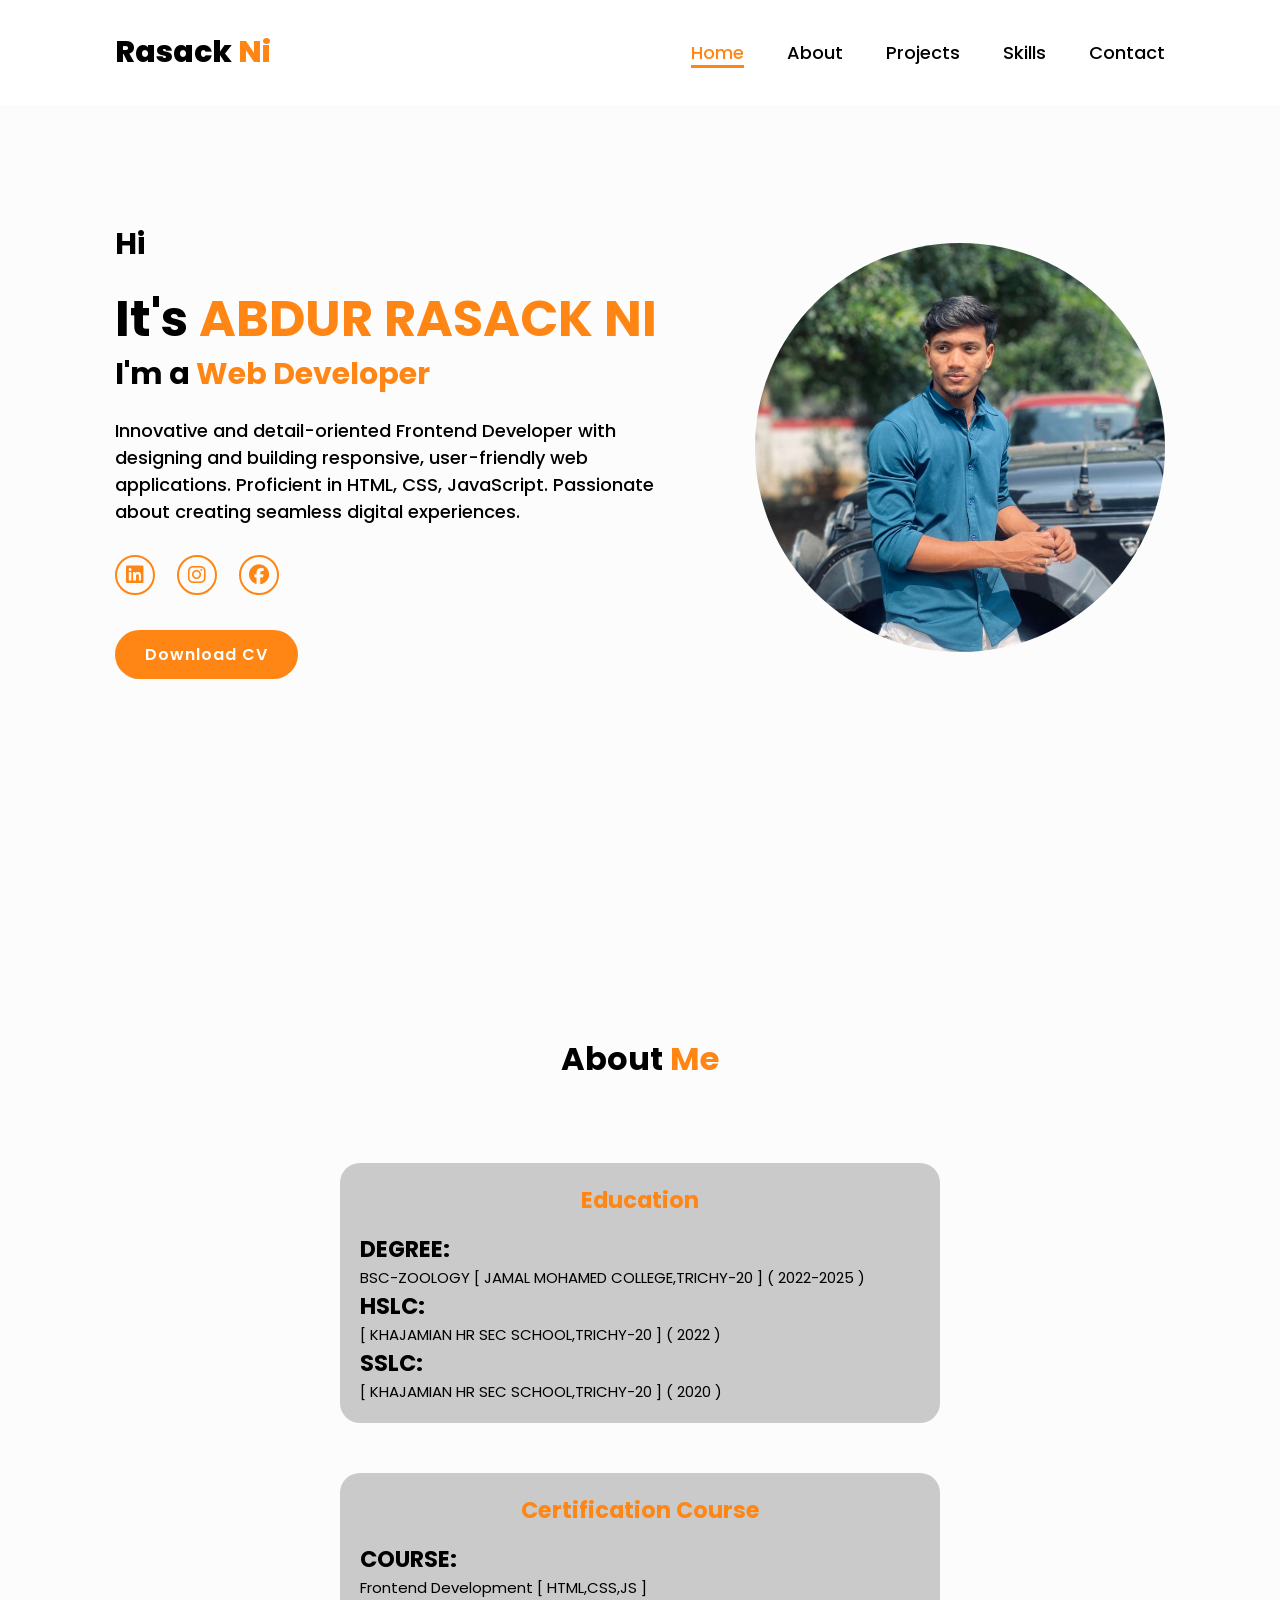
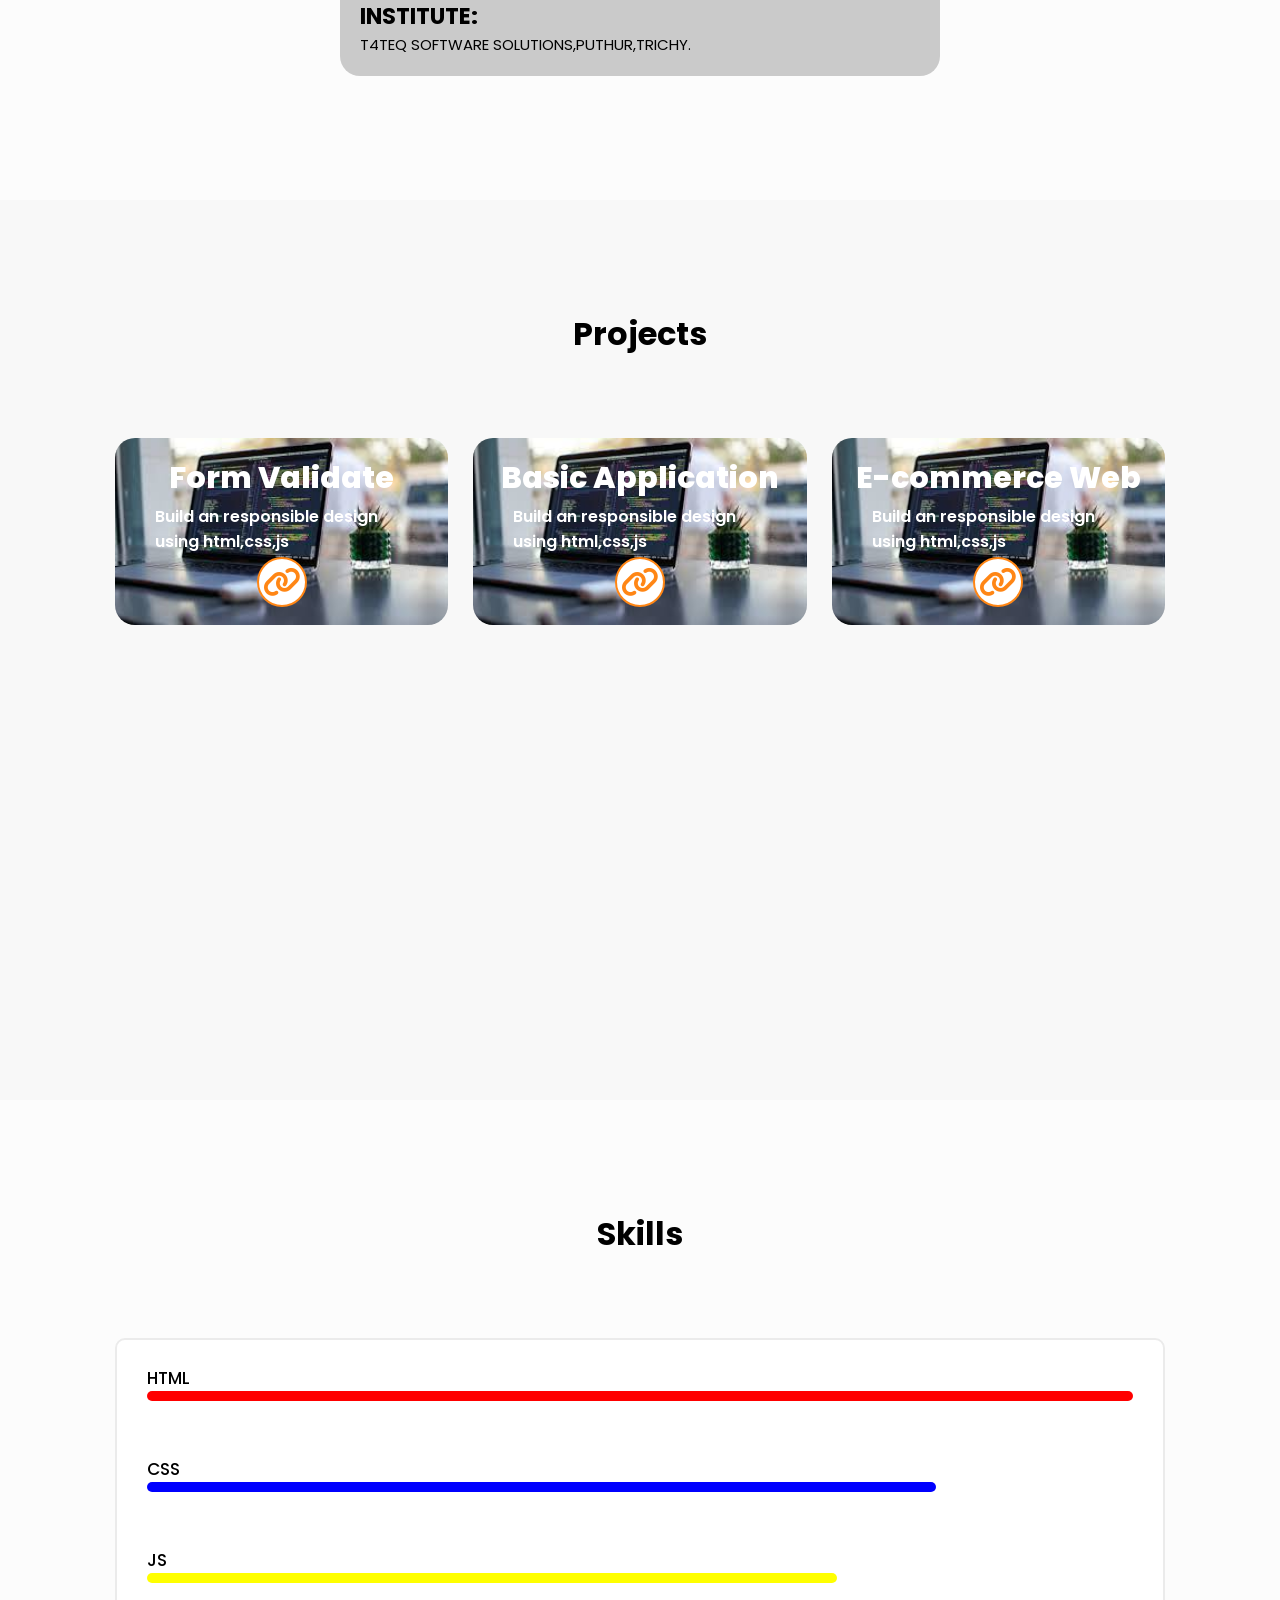
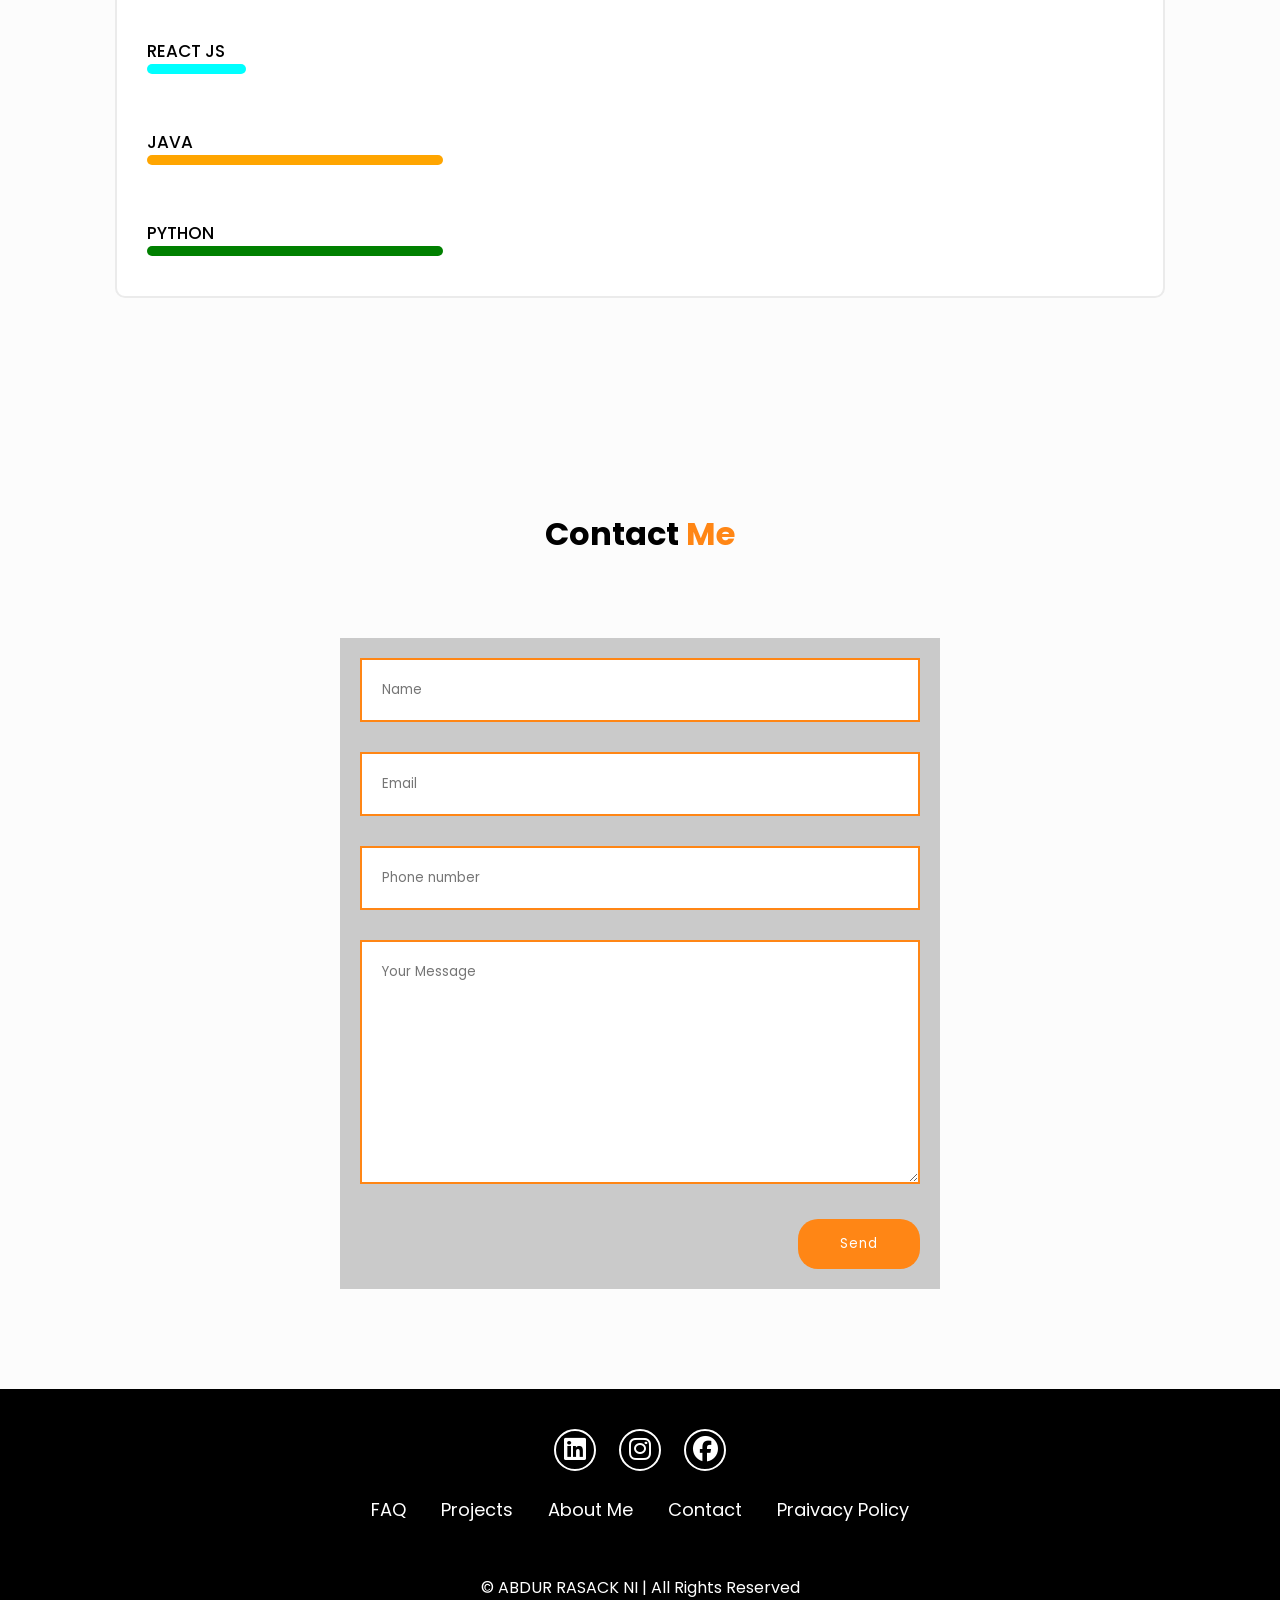
==== index.html @ b49cc0c0 "Add files via upload" ====
<!DOCTYPE html>
<html lang="en">
<head>
    <meta charset="UTF-8">
    <meta name="viewport" content="width=device-width, initial-scale=1.0">
    <title>Document</title>
    <link rel="stylesheet" href="style.css">
    <link rel="stylesheet" href="https://cdnjs.cloudflare.com/ajax/libs/font-awesome/6.7.2/css/all.min.css" />


</head>
<body>
    <header class="header">
        <input type="checkbox" id="check">
        <a href="#home" class="logo">
            Rasack <span>Ni</span>
        </a>

        <div class="menu">
            <label for="check"><i class="fa fa-bars"></i></label>
        </div>
        
        <nav class="navbar">
            <a href="#home" class="active">Home</a>
            <a href="#about">About</a>
            <a href="#project" >Projects</a>
            <a href="#skills" >Skills</a>
            <a href="#contact">Contact</a>
        </nav>
    </header>

    <section class="home" id="home">
        <div class="home-container">
            <h3>Hi</h3>
            <h1>It's <span>ABDUR RASACK NI</span></h1>
            <h3 class="text-aimation">
                I'm a <span>Web Developer</span>
            </h3>
            <p>
                Innovative and detail-oriented Frontend Developer with designing and building responsive, user-friendly web applications. Proficient in HTML, CSS, JavaScript. Passionate about creating seamless digital experiences.
            </p>
            <div class="social-icons">
                <a href="#"><i class="fa-brands fa-linkedin"></i></a>
                <a href="https://www.instagram.com/.rasack_ni_oficial. ?igsh=ZjFzNG3MWdsZ3Nk"><i class="fa-brands fa-instagram"></i></a>
                <a href="#"><i class="fa-brands fa-facebook"></i></a>
            </div>

            <a href="" class="btn">Download CV</a>
        </div>

        <div class="home-img">
            <img src="images/IMG_20241216_140225_562[1].webp" alt="">
        </div>
    </section>

    <section class="about" id="about">
        <h2 class="heading">About <span>Me</span></h2>
        <div class="about-container">
            

            <div class="education">
                <h1>Education</h1>
                <div class="edu-con">

                    <h2>DEGREE:</h2>
                    <p>BSC-ZOOLOGY [ JAMAL MOHAMED COLLEGE,TRICHY-20 ] ( 2022-2025 )</p>
    
                    <h2>HSLC:</h2>
                    <p> [ KHAJAMIAN HR SEC SCHOOL,TRICHY-20 ] ( 2022 )</p>
    
                    <h2>SSLC:</h2>
                    <p> [ KHAJAMIAN HR SEC SCHOOL,TRICHY-20 ] ( 2020 )</p>
                </div>


            </div>

            <div class="certify">

                <h1>Certification Course</h1>
                <div class="cer-con">
                    <h2>COURSE:</h2>
                    <p>Frontend Development [ HTML,CSS,JS ]</p>
                    <h2>INSTITUTE:</h2>
                    <P>T4TEQ SOFTWARE SOLUTIONS,PUTHUR,TRICHY.</P>
                </div>

            </div>
        </div>
    </section>

    <section class="project" id="project">
        <h2 class="heading">Projects</h2>
        <div class="project-container">
            <div class="project-box">
                <img src="images/download.jpeg" alt="">
                <div class="project-info">
                    <h4>Form Validate</h4>
                    <p>Build an responsible design using html,css,js</p>
                    <a href="projects/formS&L.html">
                    <i class="fa fa-link"></i>
                    </a>
                </div>
            </div>
            <div class="project-box">
                <img src="images/download.jpeg" alt="">
                <div class="project-info">
                    <h4>Basic Application</h4>
                    <p>Build an responsible design using html,css,js</p>
                    <a href="projects/cal.html">
                    <i class="fa fa-link"></i>
                    </a>
                </div>
            </div>
            <div class="project-box">
                <img src="images/download.jpeg" alt="">
                <div class="project-info">
                    <h4>E-commerce Web</h4>
                    <p>Build an responsible design using html,css,js</p>
                    <a href="projects/e-commerce/index.html">
                    <i class="fa fa-link"></i>
                    </a>
                </div>
            </div>
        </div>
    </section>

    <section class="skills" id="skills">
        <h2 class="heading">Skills</h2>
        <div class="skill-bars">
            <div class="bar">
                <div class="info">
                    <span>HTML</span>
                    <div class="progress-line html">
                        <span></span>
                    </div>
                </div>
            </div>
            <div class="bar">
                <div class="info">
                    <span>CSS</span>
                    <div class="progress-line css">
                        <span></span>
                    </div>
                </div>
            </div>
            <div class="bar">
                <div class="info">
                    <span>JS</span>
                    <div class="progress-line js">
                        <span></span>
                    </div>
                </div>
            </div>
            <div class="bar">
                <div class="info">
                    <span>REACT JS</span>
                    <div class="progress-line reactjs">
                        <span></span>
                    </div>
                </div>
            </div>
            <div class="bar">
                <div class="info">
                    <span>JAVA</span>
                    <div class="progress-line java">
                        <span></span>
                    </div>
                </div>
            </div>
            <div class="bar">
                <div class="info">
                    <span>PYTHON</span>
                    <div class="progress-line python">
                        <span></span>
                    </div>
                </div>
            </div>
        </div>
    </section>

    <section class="contact" id="contact">
        <h2 class="heading">Contact <span>Me</span></h2>
    
        <div class="form">
            <form class="input-box" id="contactForm" onsubmit="return validateForm(event)">
                <input type="text" placeholder="Name" id="name">
                <p id="nameError" class="error"></p>
                <input type="email" placeholder="Email" id="email">
                <p id="emailError" class="error"></p>
                <input type="number" placeholder="Phone number" id="num">
                <p id="phoneError" class="error"></p>
                <textarea id="message" cols="30" rows="10" placeholder="Your Message"></textarea>
                <p id="messageError" class="error"></p>
                <div class="bttn">
                    <button type="submit">Send</button>
                </div>
            </form>
        </div>
    </section>

    <footer class="footer">
        <div class="social">
            <a href="#"><i class="fa-brands fa-linkedin"></i></a>
            <a href="#"><i class="fa-brands fa-instagram"></i></a>
            <a href="#"><i class="fa-brands fa-facebook"></i></a>
        </div>
        <ul>
            <li><a href="#">FAQ</a></li>
            <li><a href="#">Projects</a></li>
            <li><a href="#">About Me</a></li>
            <li><a href="#">Contact</a></li>
            <li><a href="#">Praivacy Policy</a></li>
        </ul>
        <p class="copyright">&copy ABDUR RASACK NI | All Rights Reserved</p>
    </footer>

    <script>
        let menu=document.querySelector('.menu');
        let menuList = document.querySelector('.navbar')
        menu.addEventListener|('click',()=>{
            menuList.classList.toggle('')
        })

        function validateForm(event) {
            event.preventDefault(); // Prevent form submission until validation is complete

            let isValid = true;

            let name = document.getElementById("name").value.trim();
            let email = document.getElementById("email").value.trim();
            let phone = document.getElementById("num").value.trim();
            let message = document.getElementById("message").value.trim();

            let emailPattern = /^[^\s@]+@[^\s@]+\.[^\s@]+$/;
            let phonePattern = /^[0-9]{10}$/;

            let nameError = document.getElementById("nameError");
            let emailError = document.getElementById("emailError");
            let phoneError = document.getElementById("phoneError");
            let messageError = document.getElementById("messageError");

            // Reset previous error messages
            nameError.innerText = "";
            emailError.innerText = "";
            phoneError.innerText = "";
            messageError.innerText = "";

            // Check if all fields are empty
            if (!name && !email && !phone && !message) {
                nameError.innerText = "Please enter valid information";
                emailError.innerText = "Please enter valid information";
                phoneError.innerText = "Please enter valid information";
                messageError.innerText = "Please enter valid information";
                return false;
            }

            // Validate each input field using switch
            switch (true) {
                case name === "":
                    nameError.innerText = "First Name is required";
                    isValid = false;
                    break;
                case email === "":
                    emailError.innerText = "Email is required";
                    isValid = false;
                    break;
                case !emailPattern.test(email):
                    emailError.innerText = "Invalid Email";
                    isValid = false;
                    break;
                case phone === "":
                    phoneError.innerText = "Phone is required";
                    isValid = false;
                    break;
                case !phonePattern.test(phone):
                    phoneError.innerText = "Invalid Phone (Must be 10 digits)";
                    isValid = false;
                    break;
                case message === "":
                    messageError.innerText = "Message cannot be empty";
                    isValid = false;
                    break;
                case message.length < 10:
                    messageError.innerText = "Message must be at least 10 characters";
                    isValid = false;
                    break;
            }

            // If all inputs are valid, confirm and submit
            if (isValid) {
                if (confirm("Are you sure about your information?")) {
                    alert("✅ Form submitted successfully!");
                    document.getElementById("contactForm").reset();
                    setTimeout(() => location.reload(), 500);
                }
            }

            return false;
        }
    </script>
</body>
</html>
---- style.css ----
@import url('https://fonts.googleapis.com/css2?family=Poppins:ital,wght@0,100;0,200;0,300;0,400;0,500;0,600;0,700;0,800;0,900;1,100;1,200;1,300;1,400;1,500;1,600;1,700;1,800;1,900&display=swap');
*{
    margin: 0;
    padding: 0;
    font-family: "Poppins",sans-serif;
    list-style-type: none;
    box-sizing: border-box;
    text-decoration: none;
    border: none;
    outline: none;
    scroll-behavior: smooth;
}
:root{
    --bg-color : #fcfcfc;
    --second-bg-color : #f8f8f8;
    --text-color : black;
    --main-color : #ff8615;
}
html{
    font-size: 62.5%;
    overflow-x: hidden;
}
body{
    background-color: var(--bg-color);
    color: var(--text-color);
}
.header{
    position: fixed;
    top: 0;
    left: 0;
    width: 100%;
    padding: 3rem 9%;
    background: white;
    display: flex;
    justify-content: space-between;
    align-items: center;
    z-index: 100;
    animation : header 0.3s ease;
}
@keyframes header{
    from{
        opacity: 0; transform: translateY(-100px);
    }
    to{
        opacity: 1; transform: translateY(0);
    }
}
.header input{
    display: none;
}
.logo{
    font-size : 3rem;
    color: var(--text-color);
    font-weight: 800;
    cursor: pointer;
    transition: 0.3s ease;
}
.logo:hover{
    transform: scale(1.1);
}
span{
    color: var(--main-color);
}
.navbar a{
    font-size: 1.8rem;
    color: black;
    margin-left: 4rem;
    font-weight: 500;
    transition: 0.3s ease;
    border-bottom: 3px solid transparent;
}
.navbar a:hover,.navbar a.active{
    color: var(--main-color);
    border-bottom: 3px solid var(--main-color);
}
.menu{
    display: none;
    font-size: 3.6rem;
    color: var(--main-color);
    
}

/* ---------- home page -----------  */

section{
    min-height: 100vh;
    padding: 10rem 9% 10rem;
}
.home{
    display: flex;
    justify-content: center;
    align-items: center;
    gap: 8rem;
}
.home-container{
    font-size: 3.2rem;
    font-weight: 700;
    animation: home-content 0.5s ease;
}
@keyframes home-content{
    from{
        opacity: 0; transform: translateX(-100px);
    }
    to{
        opacity: 1; transform: translateX(0);
    }
}
.home-container h3{
    margin-bottom: 2rem;
    font-size: 3rem;
}
.home-container h1{
    font-size: 5rem;
    font-weight: 700;
    line-height: 1.3;
}
.home-img{
    border-radius: 50%;
    animation: home-img 0.5s ease;
}
@keyframes home-img{
    from{
        opacity: 0; transform: translateX(100px);
    }
    to{
        opacity: 1; transform: translateX(0);
    }
}

.home-img img{
    position: relative;
    width: 32vw;
    border-radius: 50%;
    cursor: pointer;
    background-color: red;
}
.home-container p{
    font-size: 1.8rem;
    font-weight: 500;
}
.social-icons a{
    display: inline-flex;
    justify-content: center;
    align-items: center;
    width: 4rem;
    height: 4rem;
    background: transparent;
    font-size: 2rem;
    border: 0.2rem solid var(--main-color);
    border-radius: 50%;
    color: var(--main-color);
    margin: 3rem 1.5rem 3rem 0;
    transition: 0.3s ease;
}
.social-icons a:hover{
    color: white;
    transform: scale(1.3) translateY(-5px);
    background-color: var(--main-color);
}
.btn{
    display: inline-block;
    padding: 1rem 2.8rem;
    background-color: var(--main-color);
    border-radius: 4rem;
    font-size: 1.6rem;
    color: white;
    border: 2px solid transparent;
    letter-spacing: 0.1rem;
    font-weight: 600;
    transition: 0.3s ease;
    cursor: pointer;
}
.btn:hover{
    transform: scale(1.05);
    background-color: var(--bg-color);
    color: var(--main-color);
    border: 2px solid var(--main-color);
}


/* ------------- about page ------------  */
.about{
    display: flex;
    justify-content: center;
    align-items: center;
    flex-direction: column;
    gap: 8rem;
}
.heading {
    text-align: center;
    font-size: 3.2rem;
    margin-top: 1rem;
    /* margin-bottom: 8rem; */

}
.about-container{
    width: 100%;
    display: flex;
    flex-wrap: wrap;
    justify-content: center;
    gap: 5rem;
    align-items: center;
    font-size: 1.5rem;
}
.education,.certify{
    background-color: rgba(0,0,0,0.2);
    border-radius: 2rem;
    border: transparent;
    padding: 2rem;
    width: 600px;
    transition: 0.3s ease;
}
.education h1,.certify h1{
    color: var(--main-color);
    margin-bottom: 1.5rem;
    text-align: center;
}
.education:hover,.certify:hover{
    transform: scale(1.05) translateY(-10px);
    box-shadow: 0 0 10px var(--main-color);
}
::-webkit-scrollbar{
    width: 15px;
}
::-webkit-scrollbar-thumb{
    background-color: var(--main-color);
}
::-webkit-scrollbar-track{
    background-color: var(--bg-color);
    width: 50px;
}


/* ------------- project page -------------  */

.project{
    background-color: var(--second-bg-color);
}
.project h2{
    margin-bottom: 8rem;
    text-align: center;
}
.project-container{
    display: grid;
    grid-template-columns: repeat(3,1fr);
    align-items: center;
    gap: 2.5rem;
}
.project-container .project-box{
    position: relative;
    border-radius: 2rem;
    overflow: hidden;
    display: flex;
}
.project-box img{
    width: 100%;
    transition: .03s ease;
}
.project-box:hover img{
    transform: scale(1.1);

}
.project-box .project-info{
    /* display: none; */
    position: absolute;
    bottom: 0;
    left: 0;
    width: 100%;
    height: 100%;
    display: flex;
    justify-content: center;
    align-items: center;
    flex-direction: column;
    padding: 0 2rem;
    cursor: pointer;
    transition: 0.5s ease;
}
.project-box .project-info:hover{
    background: radial-gradient(rgba(55,106,0,0.8), var(--main-color));
    transform: scale(1.1);
}
.project-info h4{
    font-size: 3rem;
    color: white;
    font-weight: 800;
}
.project-info p {
    font-size: 1.6rem;
    color: white;
    margin: 0.3rem 2rem ;
    font-weight: 600;
}
.project-info a{
    color: white;
    display: inline-flex;
    justify-content: center;
    align-items: center;
    width: 5rem;
    height: 5rem;
    background-color: white;
    border: 2px solid var(--main-color);
    border-radius: 50%;
}
.project-info a i{
    font-size: 3rem;
    color: var(--main-color);
}

/* -------------- skills page --------------  */

.skills h2{
    text-align: center;
    margin-bottom: 8rem;
}
.skills{
    margin: 0 auto;
}
.skill-bars{
    padding: 25px 30px;
    background-color: white;
    border: 2px solid rgb(235,235,235);
    border-radius: 10px;
    display: flex;
    flex-direction: column;
    gap: 3rem;
}
.skill-bars .bar{
    margin: 10px 0;
}
.skill-bars .bar:first-child{
    margin-top: 0;
}
.skill-bars .bar .info{
    margin-bottom: 5px;
}
.skill-bars .bar .info span{
    color: var(--text-color);
    font-weight: 500;
    font-size: 17px;
}
.skill-bars .bar .progress-line{
    height: 10px;
    width: 100%;
    background-color: white;
    position: relative;
    border-radius: 10px;
}
.bar .progress-line span{
    height: 100%;
    position: absolute;
    border-radius: 10px ;
    background: white;
    cursor: pointer;
}
.bar .progress-line.html span{
    width: 100%;
    background-color: red;
}
.bar .progress-line.css span{
    width: 80%;
    background-color: blue;
}
.bar .progress-line.js span{
    width: 70%;
    background-color: yellow;
}
.bar .progress-line.reactjs span{
    width: 10%;
    background-color: aqua;
}
.bar .progress-line.java span{
    width: 30%;
    background-color: orange;
}
.bar .progress-line.python span{
    width: 30%;
    background-color: green;
}

/* ------------ contact page -------------  */

.contact h2{
    margin-bottom: 8rem;
    text-align: center;
}
.form{
    position: relative;
    margin: 0 auto;
    width: 100%;
    max-width: 600px;
    height: auto;
    padding: 2rem;
    background-color: rgba(0,0,0,0.2);
}
form .input-box{
    display: flex;
    flex-direction: column;
    justify-content: center;
    align-items: center;
}
.input-box input{
    width: 100%;
    padding: 20px;
    color: gray;
    border: 2px solid var(--main-color);
    margin-bottom: 1.5rem;
   

}
.input-box textarea{
    width: 100%;
    padding: 20px;
    color: gray;
    border: 2px solid var(--main-color);
    margin-bottom: 1.5rem;
   
}
.form .bttn{
    width: 100%;
    display: flex;
    justify-content: end;
}
.form button{
    padding: 1.3rem 4rem;
    border-radius: 2rem;
    background-color: var(--main-color);
    border: 2px solid transparent;
    color: white;
    letter-spacing: 0.1rem;
    transition: 0.3s ease
}
.form button:hover{
    transform: scale(1.05);
    background-color: var(--bg-color);
    border: 2px solid var(--main-color);
    color: var(--main-color);
}
.error{
    color: red;
    margin-bottom: 1.5rem;
    font-size: 1.5rem;
}

/* ------------ foooter -----------  */

.footer{
    position: relative;
    bottom: 0;
    width: 100%;
    padding: 40px 0;
    background-color: black;
    color: white;
}
.footer .social{
    text-align: center;
    padding-bottom: 25px ;
    color: white;
}
.footer .social a{
    font-size: 25px;
    color: white;
    border: 2px solid white;
    width: 42px;
    height: 42px;
    display: inline-block;
    text-align: center;
    border-radius: 50%;
    margin: 0 10px;
    transition: 0.3s ease;
}
.footer .social a:hover{
    transform: scale(1.2) translateY(-10px);
    background-color: white;
    color: var(--main-color);
    border: 2px solid var(--main-color);
}
.footer ul{
    margin-top: 0;
    padding: 0;
    font-size: 18px;
    line-height: 1.6;
    margin-bottom: 0;
    text-align: center;
}
.footer ul li {
    display: inline-block;
    padding: 0 15px;
}
.footer ul li a{
    color: white;
    border-bottom: 3px solid transparent;
    transition: 0.3s ease;
}
.footer ul li a:hover{
    border-bottom: 3px solid white;
}

.footer .copyright{
    margin-top: 50px;
    text-align: center;
    font-size: 16px;
    color: white;

}

@media (max-width:1200px){
    html{
        font-size: 55%;
    }
    .project-container{
        /* padding-bottom: 7rem; */
        grid-template-columns: repeat(3,1fr);
        margin: 0 5rem;
    }
}
@media (max-width:991px){
    header{
        padding: 2rem 3%;
    }
    section{
        padding: 10rem 3% 2rem;
    }
}
@media(max-width:950px){
    /* .menu{
        display: block;
    }
    .navbar{
        position: absolute;
        top: 100%;
        left: 0;
        padding: 1rem 3rem;
        background-color: var(--second-bg-color);
        border-top: 0.1rem solid rgba(0,0,0,0.105);
        display: none;
    }
    .navbar.active{
        display: block;
    }
    .navbar a{
        display: block;
        font-size: 2rem;
        margin:3rem 0;
    } */
    .home{
        flex-direction: column-reverse;
        margin: 5rem 4rem;
    }
    .home-container h3{
        font-size: 2.6rem;
    }
    .home-container h1{
        font-size: 5rem;
    }
    .home-img img{
        width: 70vw;
        margin-top: 4rem;
    }
    .about{
        flex-direction: column;
    }
    .about-container{
        margin: 1rem 3rem;
    }
    .project-container{
        padding-bottom: 7rem ;
        grid-template-columns: repeat(2,1fr);
        margin: 0 5rem;
    }
}
@media(max-width:860px){
    .navbar {
        width: 100%;
        display: flex;
        flex-direction: column;
        justify-content: center;
        align-items: center;
        position: fixed;
        top:100px;
        right: -100%;
        background: radial-gradient(rgba(55,106,0,0.8), var(--main-color));
        transition: 0.3s ease;  
    }
    .navbar a{
        color: white;
        margin: 1.5rem 0;
        font-size: 2.5rem;
    }
    .menu{
        display: block;
    }
    .navbar a:hover{
        color: black;
        border-bottom: 3px solid black;
    }
    .navbar a.active{
        color:black;
        border-bottom: 3px solid black;
    }
    .header #check:checked ~ .navbar{
        right: 0;
    }
    .home{
        flex-direction: column-reverse;
        margin: 5rem 4rem;
    }
    .home-container h3{
        font-size: 2.6rem;
    }
    .home-container h1{
        font-size: 5rem;
    }
    .home-img img{
        width: 70vw;
        margin-top: 4rem;
    }
    .about{
        flex-direction: column;
    }
    .about-container{
        margin: 1rem 3rem;
    }
    .project-container{
        padding-bottom: 7rem ;
        grid-template-columns: repeat(2,1fr);
        margin: 0 5rem;
    }
}
@media(max-width:650px){
    .navbar {
        width: 100%;
        display: flex;
        flex-direction: column;
        justify-content: center;
        align-items: center;
        position: fixed;
        top:100px;
        right: -100%;
        background: radial-gradient(rgba(55,106,0,0.8), var(--main-color));
        transition: 0.3s ease;  
    }
    .navbar a{
        color: white;
        margin: 1.5rem 0;
        font-size: 2.5rem;
    }
    .menu{
        display: block;
    }
    .navbar a:hover{
        color: black;
        border-bottom: 3px solid black;
    }
    .navbar a.active{
        color:black;
        border-bottom: 3px solid black;
    }
    .header #check:checked ~ .navbar{
        right: 0;
    }
    .home{
        flex-direction: column-reverse;
        margin: 5rem 4rem;
    }
    .home-container h3{
        font-size: 2.6rem;
    }
    .home-container h1{
        font-size: 5rem;
    }
    .home-img img{
        width: 70vw;
        margin-top: 4rem;
    }
    .about{
        flex-direction: column;
    }
    .about-container{
        margin: 1rem 3rem;
    }
    .project-container{
        padding-bottom: 7rem ;
        grid-template-columns: repeat(1,1fr);
        margin: 0 5rem;
    }
    .project-container .project-info h4{
        font-size: 2.5rem;
    }
}
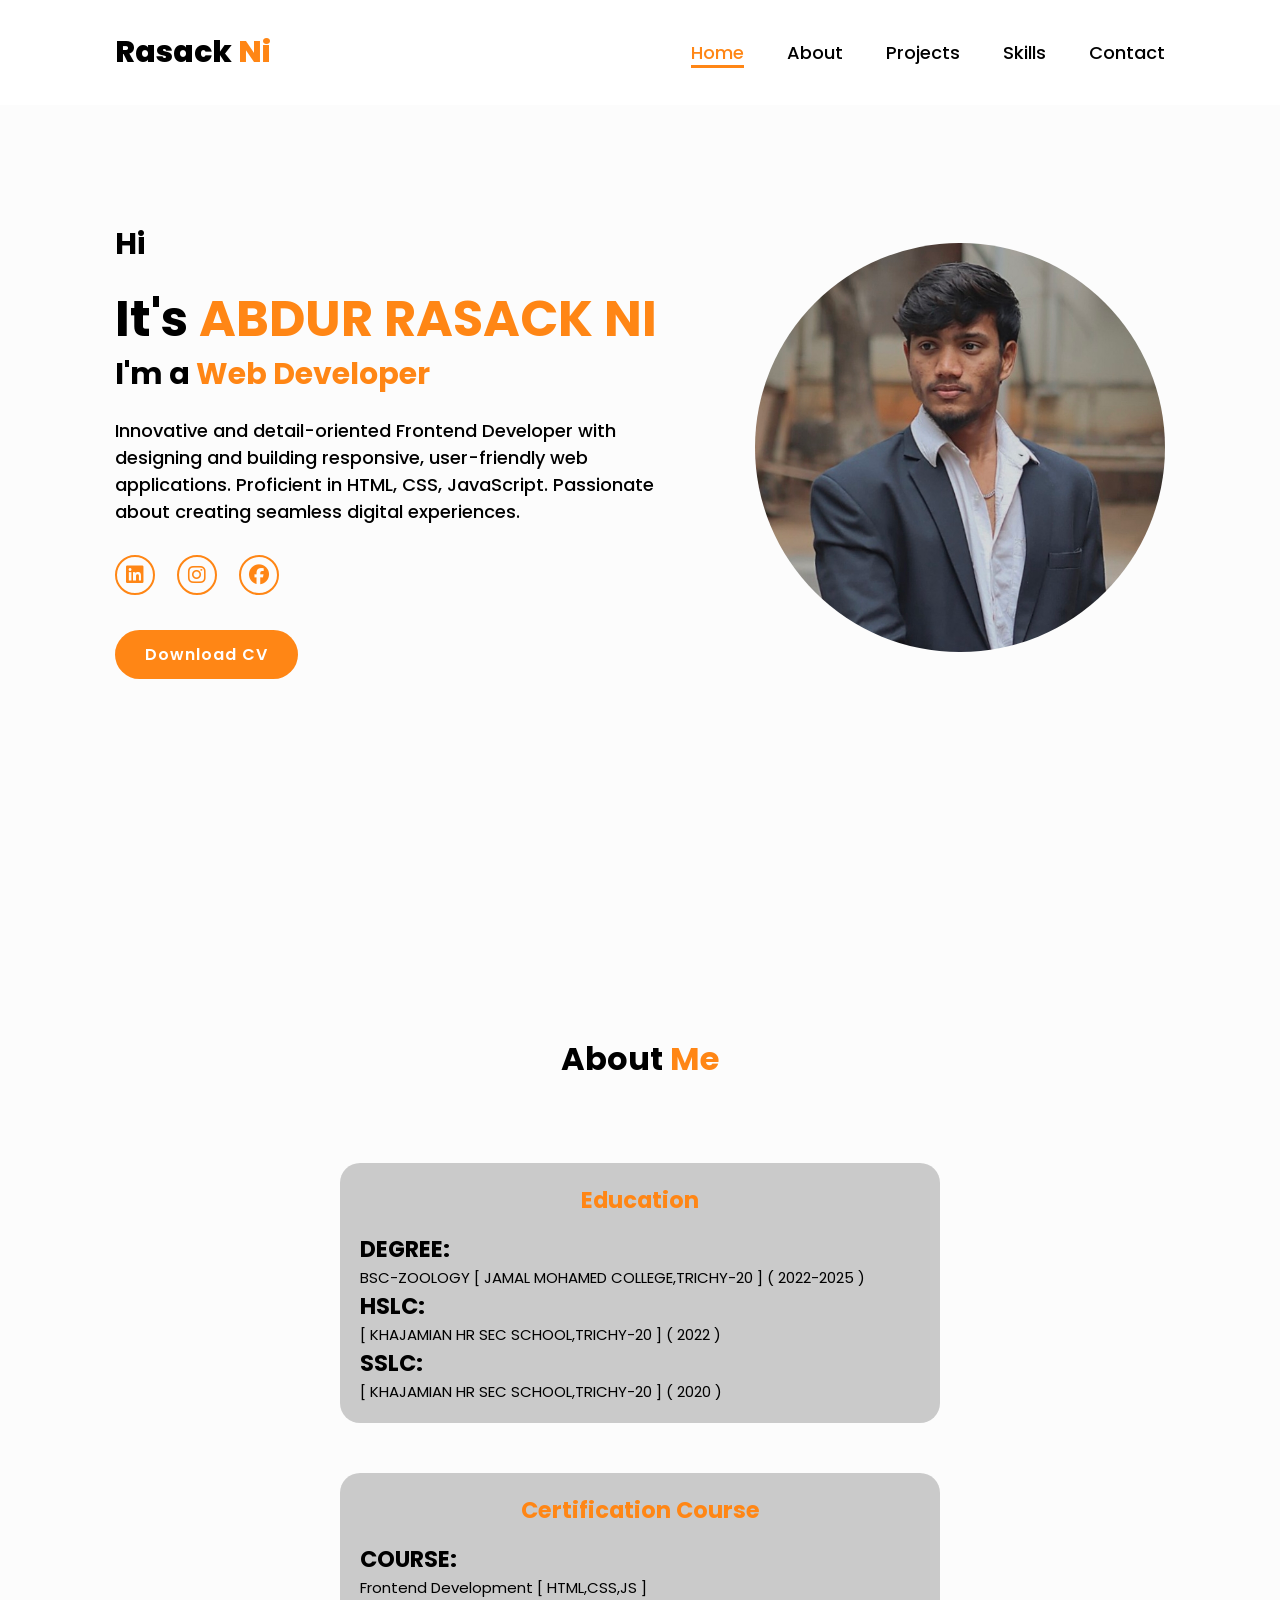
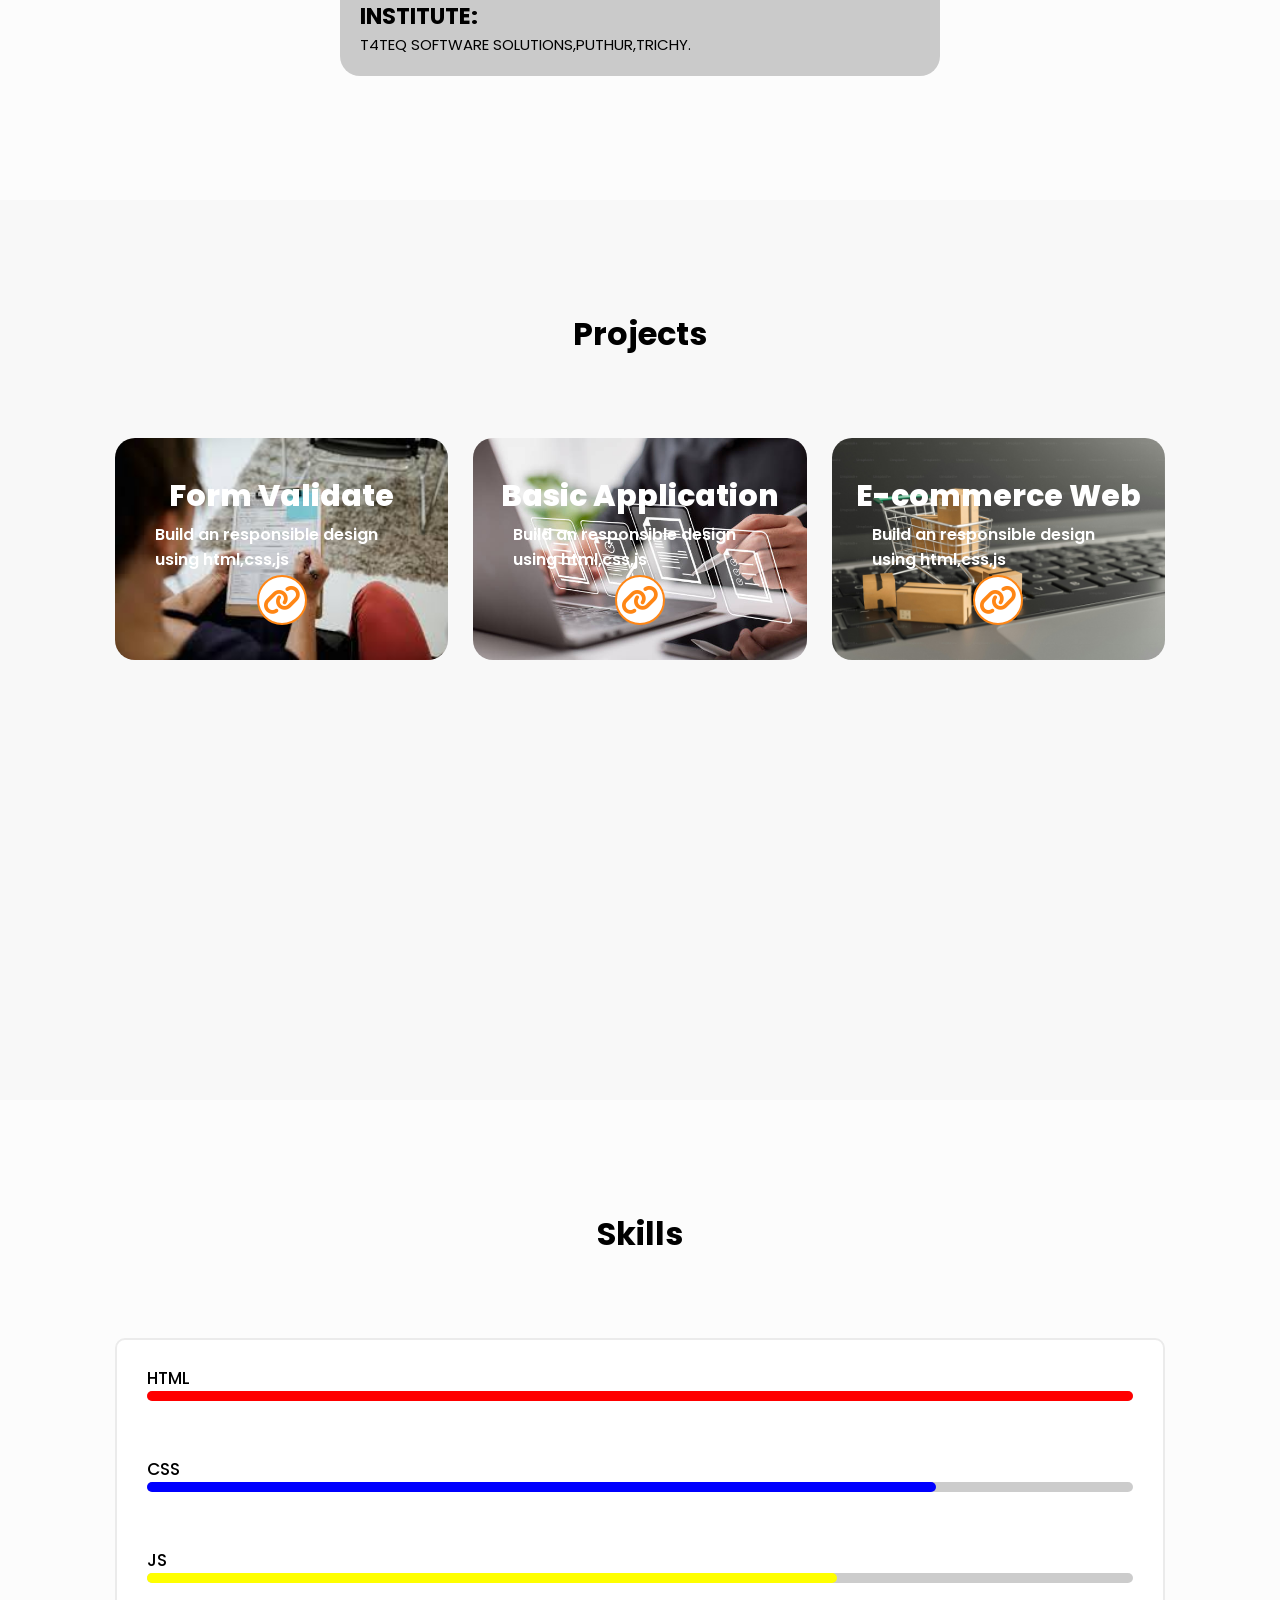
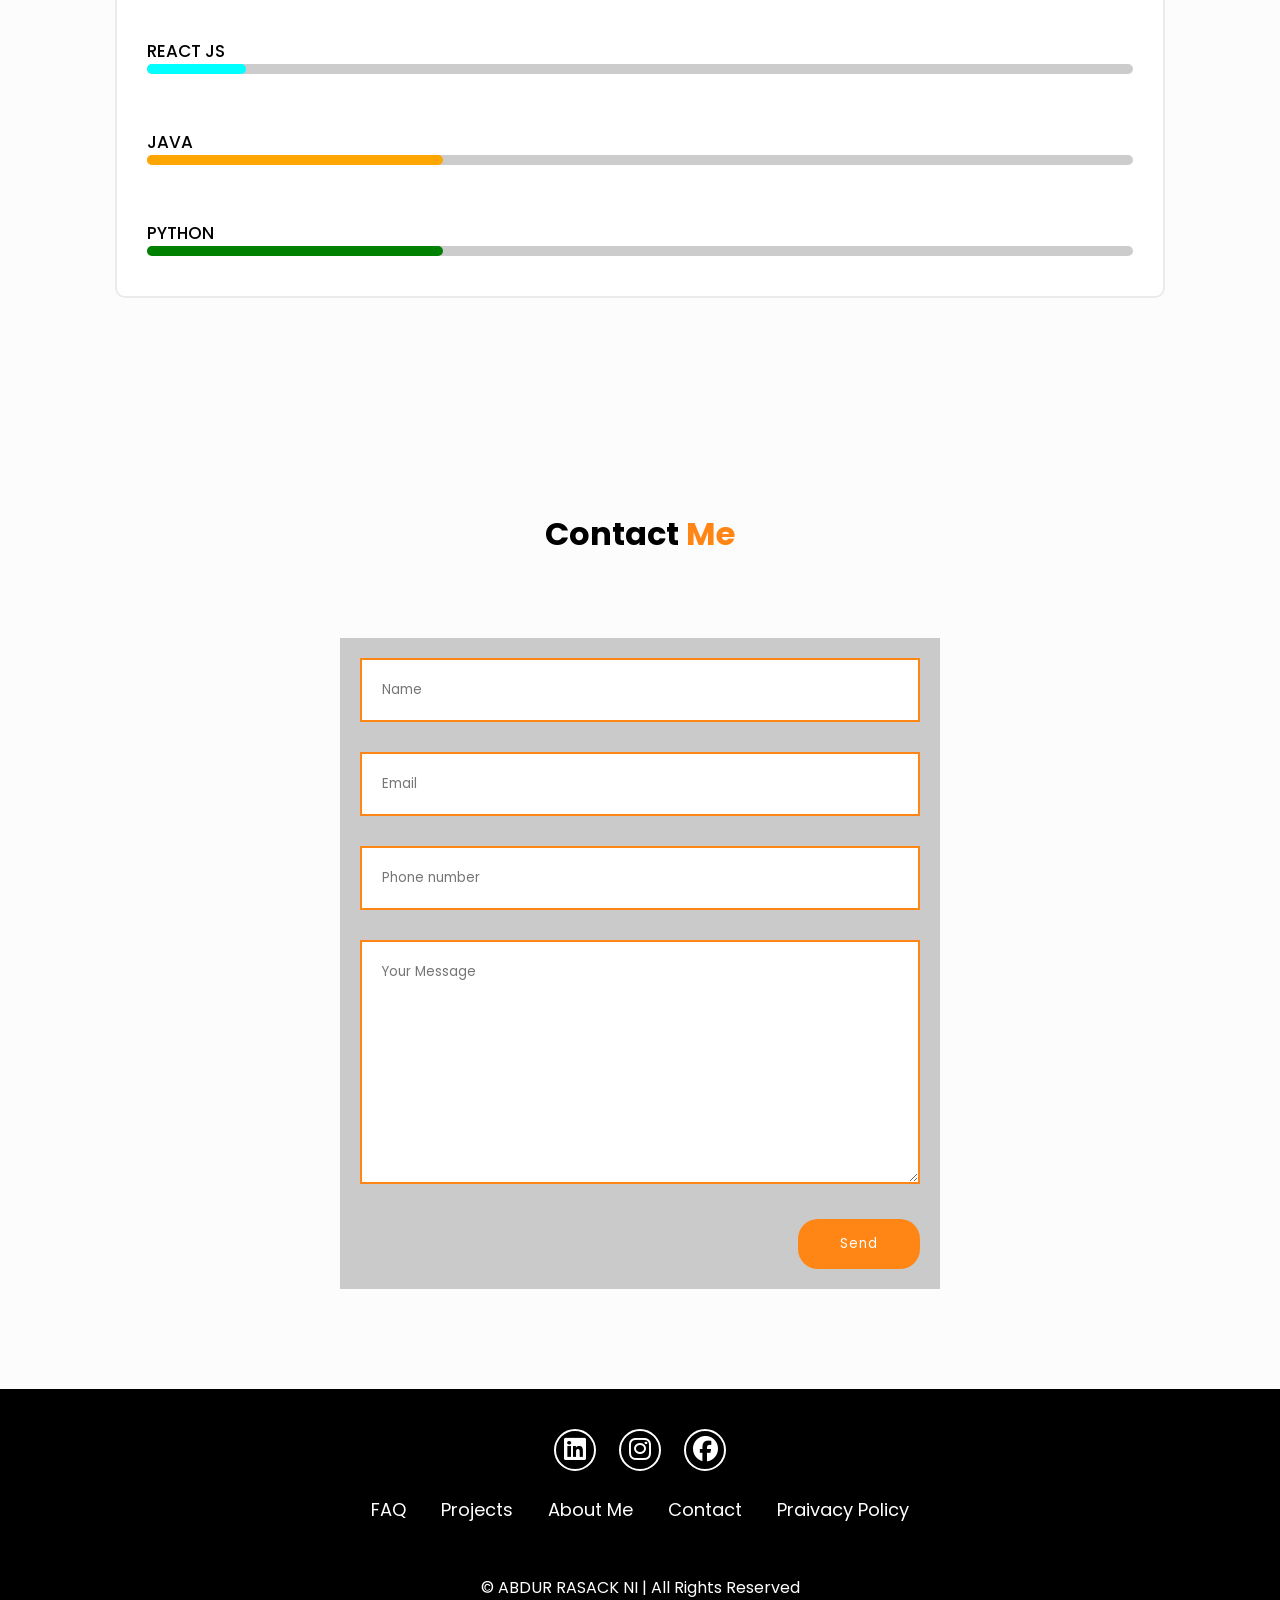
==== commit 15526c44: "Add files via upload" ====
--- a/index.html
+++ b/index.html
@@ -3,7 +3,7 @@
 <head>
     <meta charset="UTF-8">
     <meta name="viewport" content="width=device-width, initial-scale=1.0">
-    <title>Document</title>
+    <title>Portfolio</title>
     <link rel="stylesheet" href="style.css">
     <link rel="stylesheet" href="https://cdnjs.cloudflare.com/ajax/libs/font-awesome/6.7.2/css/all.min.css" />
 
@@ -49,7 +49,7 @@
         </div>
 
         <div class="home-img">
-            <img src="images/IMG_20241216_140225_562[1].webp" alt="">
+            <img src="images/IMG_20250301_113740.jpg" alt="">
         </div>
     </section>
 
@@ -93,7 +93,7 @@
         <h2 class="heading">Projects</h2>
         <div class="project-container">
             <div class="project-box">
-                <img src="images/download.jpeg" alt="">
+                <img src="images/from3.jpeg" alt="">
                 <div class="project-info">
                     <h4>Form Validate</h4>
                     <p>Build an responsible design using html,css,js</p>
@@ -103,7 +103,7 @@
                 </div>
             </div>
             <div class="project-box">
-                <img src="images/download.jpeg" alt="">
+                <img src="images/application.jpg" alt="">
                 <div class="project-info">
                     <h4>Basic Application</h4>
                     <p>Build an responsible design using html,css,js</p>
@@ -113,11 +113,11 @@
                 </div>
             </div>
             <div class="project-box">
-                <img src="images/download.jpeg" alt="">
+                <img src="images/ecommerce.jpeg" alt="">
                 <div class="project-info">
                     <h4>E-commerce Web</h4>
                     <p>Build an responsible design using html,css,js</p>
-                    <a href="projects/e-commerce/index.html">
+                    <a href="projects/E-commerce website/index.html">
                     <i class="fa fa-link"></i>
                     </a>
                 </div>
@@ -202,7 +202,7 @@
     <footer class="footer">
         <div class="social">
             <a href="#"><i class="fa-brands fa-linkedin"></i></a>
-            <a href="#"><i class="fa-brands fa-instagram"></i></a>
+            <a href="https://www.instagram.com/.rasack_ni_oficial. ?igsh=ZjFzNG3MWdsZ3Nk"><i class="fa-brands fa-instagram"></i></a>
             <a href="#"><i class="fa-brands fa-facebook"></i></a>
         </div>
         <ul>
--- a/style.css
+++ b/style.css
@@ -130,6 +130,7 @@
 .home-img img{
     position: relative;
     width: 32vw;
+    height: auto;
     border-radius: 50%;
     cursor: pointer;
     background-color: red;
@@ -341,7 +342,7 @@
 .skill-bars .bar .progress-line{
     height: 10px;
     width: 100%;
-    background-color: white;
+    background-color: rgba(0,0,0,0.2);
     position: relative;
     border-radius: 10px;
 }
@@ -351,29 +352,36 @@
     border-radius: 10px ;
     background: white;
     cursor: pointer;
-}
-.bar .progress-line.html span{
-    width: 100%;
+    width: 0;
+    animation: fillProgress 2s ease-in-out forwards;
+}
+@keyframes fillProgress {
+    0% { width: 0; }
+    100% { width: var(--progress-width); }
+}
+
+.bar .progress-line.html span {
+    --progress-width: 100%;
     background-color: red;
 }
-.bar .progress-line.css span{
-    width: 80%;
+.bar .progress-line.css span {
+    --progress-width: 80%;
     background-color: blue;
 }
-.bar .progress-line.js span{
-    width: 70%;
+.bar .progress-line.js span {
+    --progress-width: 70%;
     background-color: yellow;
 }
-.bar .progress-line.reactjs span{
-    width: 10%;
+.bar .progress-line.reactjs span {
+    --progress-width: 10%;
     background-color: aqua;
 }
-.bar .progress-line.java span{
-    width: 30%;
+.bar .progress-line.java span {
+    --progress-width: 30%;
     background-color: orange;
 }
-.bar .progress-line.python span{
-    width: 30%;
+.bar .progress-line.python span {
+    --progress-width: 30%;
     background-color: green;
 }
 
